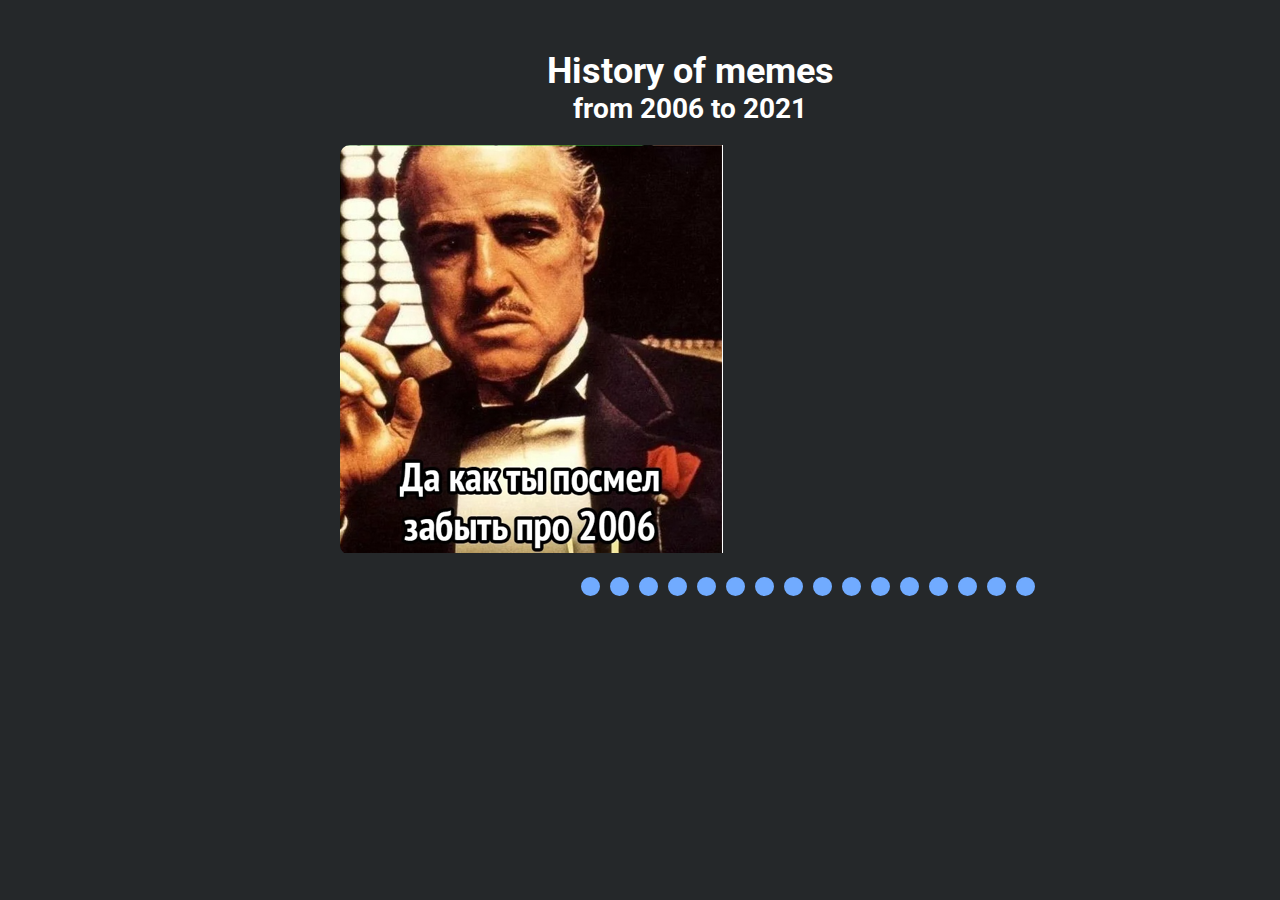
==== cssMemSlider/index.html @ fc95e8a3 "feat: add slider and images (Sun, Oct 17, 2021 20:27:24 PM)" ====
<!DOCTYPE html>
<html lang="en">
<head>
    <meta charset="UTF-8">
    <meta http-equiv="X-UA-Compatible" content="IE=edge">
    <meta name="viewport" content="width=device-width, initial-scale=1.0">
    <title>CSS Mem Slider</title>
    <!-- Styles -->
    <link rel="stylesheet" href="style.css">
    <!-- Fonts -->
    <link rel="preconnect" href="https://fonts.googleapis.com">
    <link rel="preconnect" href="https://fonts.gstatic.com" crossorigin>
    <link href="https://fonts.googleapis.com/css2?family=Roboto:wght@700&display=swap" rel="stylesheet">
</head>
<body>
    <header>
        <h1>History of memes</h1>
        <h2>from 2006 to 2021</h2>
    </header>
    <main>
        <div class="slider">
            <div class="slides">
                <div id="slide-1">
                    <img src="/cssMemSlider/images/slide-1.png" alt="Slide 1">
                </div>
                <div id="slide-2">
                    <img src="/cssMemSlider/images/slide-2.png" alt="Slide 2">
                </div>
                <div id="slide-3">
                    <img src="/cssMemSlider/images/slide-3.png" alt="Slide 3">
                </div>
                <div id="slide-4">
                    <img src="/cssMemSlider/images/slide-4.png" alt="Slide 4">
                </div>
                <div id="slide-5">
                    <img src="/cssMemSlider/images/slide-5.png" alt="Slide 5">
                </div>
                <div id="slide-6">
                    <img src="/cssMemSlider/images/slide-6.png" alt="Slide 6">
                </div>
                <div id="slide-7">
                    <img src="/cssMemSlider/images/slide-7.png" alt="Slide 7">
                </div>
                <div id="slide-8">
                    <img src="/cssMemSlider/images/slide-8.png" alt="Slide 8">
                </div>
                <div id="slide-9">
                    <img src="/cssMemSlider/images/slide-9.png" alt="Slide 9">
                </div>
                <div id="slide-10">
                    <img src="/cssMemSlider/images/slide-10.png" alt="Slide 10">
                </div>
                <div id="slide-11">
                    <img src="/cssMemSlider/images/slide-11.png" alt="Slide 11">
                </div>
                <div id="slide-12">
                    <img src="/cssMemSlider/images/slide-12.png" alt="Slide 12">
                </div>
                <div id="slide-13">
                    <img src="/cssMemSlider/images/slide-13.png" alt="Slide 13">
                </div>
                <div id="slide-14">
                    <img src="/cssMemSlider/images/slide-14.png" alt="Slide 14">
                </div>
                <div id="slide-15">
                    <img src="/cssMemSlider/images/slide-15.png" alt="Slide 15">
                </div>
                <div id="slide-16">
                    <img src="/cssMemSlider/images/slide-16.png" alt="Slide 16">
                </div>
            </div>
                
        </div>
        <div class="bullets-container">
            <!-- <div class="text-area">
                <div id="slide-1">
                    2006
                </div>
                <div id="slide-2">
                    2007
                </div>
                <div id="slide-3">
                    2008
                </div>
                <div id="slide-4">
                    2009
                </div>
            </div> -->
            <a href="#slide-1" class="bullet active"></a>
            <a href="#slide-2" class="bullet"></a>
            <a href="#slide-3" class="bullet"></a>
            <a href="#slide-4" class="bullet"></a>
            <a href="#slide-5" class="bullet"></a>
            <a href="#slide-6" class="bullet"></a>
            <a href="#slide-7" class="bullet"></a>
            <a href="#slide-8" class="bullet"></a>
            <a href="#slide-9" class="bullet"></a>
            <a href="#slide-10" class="bullet"></a>
            <a href="#slide-11" class="bullet"></a>
            <a href="#slide-12" class="bullet"></a>
            <a href="#slide-13" class="bullet"></a>
            <a href="#slide-14" class="bullet"></a>
            <a href="#slide-15" class="bullet"></a>
            <a href="#slide-16" class="bullet"></a>
        </div>
    </main>
    
    
</body>
</html>
---- cssMemSlider/style.css ----
body {
    margin: 50px 50px;
    width: 100%;
    height: 100%;
    background: #25282a;
    scroll-behavior: smooth;
}

header {
    display: flex;
    flex-direction: column;
    align-items: center;    
    font-family: 'Roboto', sans-serif;
    font-weight: 700;
    color: white;
}

h1 {
    font-size: 36px;
    margin: 0;
}

h2 {
    font-size: 28px;
    margin: 0;
    margin-bottom: 20px;
}

main {
    display:flex;
    flex-direction: column;
    align-items: center;
}

.slider {
    display: flex;
    flex-direction: column;
    align-items: flex-start;
    overflow: hidden;
    width: 700px;
    height: 410px;
    border-radius: 10px;
}

.slides {
    display: flex;

    overflow-x: auto;
    scroll-snap-type: x mandatory;
    scroll-behavior: smooth;

}

.slides > div {
    scroll-snap-align: start;
    width: 700px;
    height: 408px;
}

.bullets-container {
    display: flex;
    justify-content: flex-end;
    margin-top: 22px;
    width: 700px;
}

.bullet {
    border: 2px solid #71abff;
    border-radius: 50%;
    width: 15px;
    height: 15px;
    margin: 0 5px;
    font-size: 0;
    background-color: #71abff;
}

.active {

}

/* .slides > div {
    scroll-snap-align: start;
    flex-shrink: 0;
    width: 300px;
    height: 300px;
    margin-right: 50px;
    border-radius: 10px;
    background: #eee;
    transform-origin: center center;
    transform: scale(1);
    transition: transform 0.5s;
    position: relative;
    
    display: flex;
    justify-content: center;
    align-items: center;
    font-size: 100px;       
} */

/* .author-info {
    background: rgba(0, 0, 0, 0.75);
    color: white;
    padding: 0.75rem;
    text-align: center;
    position: absolute;
    bottom: 0;
    left: 0;
    width: 100%;
    margin: 0;
}

.author-info a {
    color: white;
}

img {
    object-fit: cover;
    position: absolute;
    top: 0;
    left: 0;
    width: 100%;
    height: 100%;
} */
  
.slider > a {
    display: inline-flex;
    width: 1.5rem;
    height: 1.5rem;
    background: white;
    text-decoration: none;
    align-items: center;
    justify-content: center;
    border-radius: 50%;
    margin: 0 0 0.5rem 0;
    position: relative;
}

.slider > a:active {
    top: 1px;
}

.slider > a:focus {
    background: #000;
}
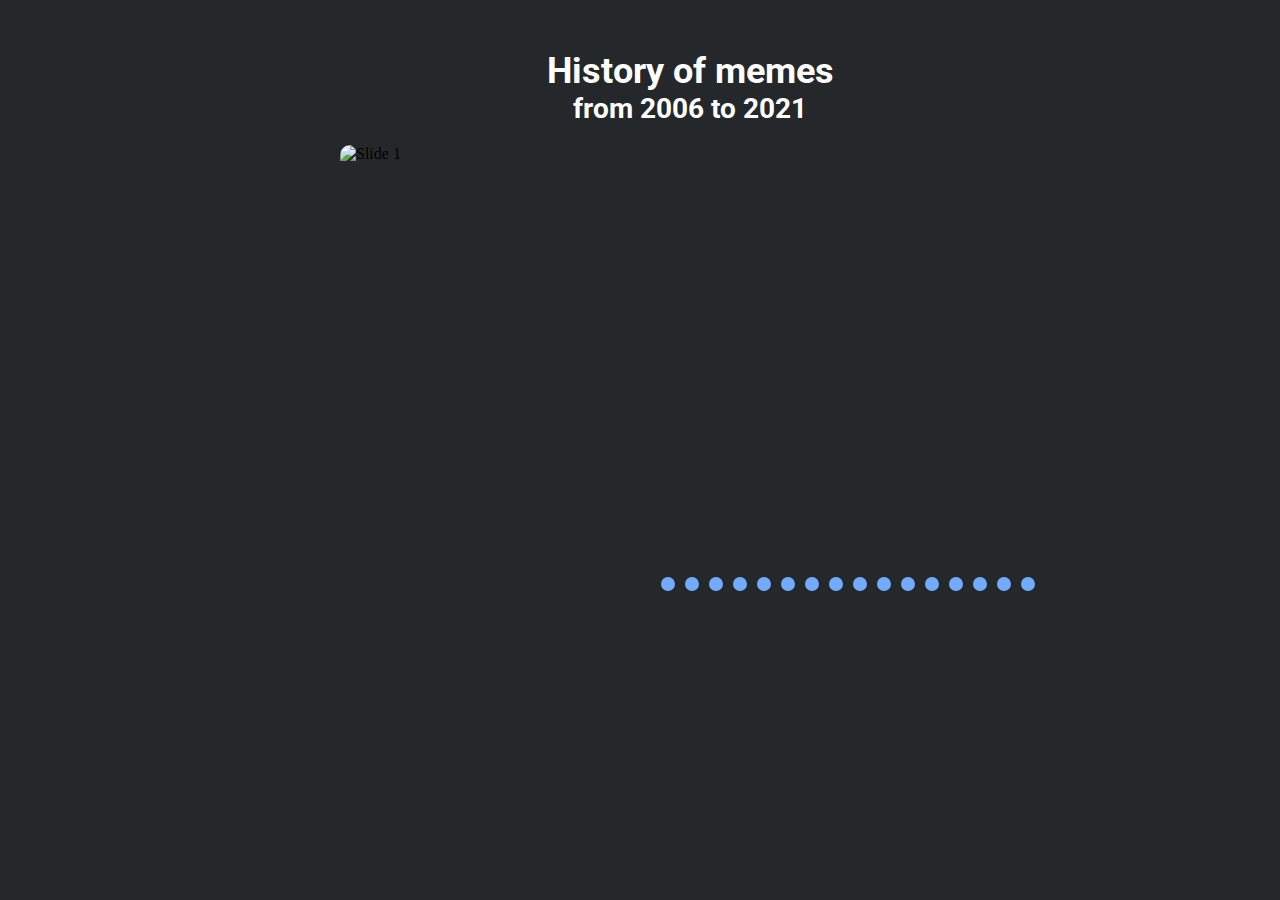
==== commit 08fe503e: "feat: work with bullets (Sun, Oct 17, 2021 21:28:24 PM)" ====
--- a/cssMemSlider/index.html
+++ b/cssMemSlider/index.html
@@ -86,22 +86,56 @@
                     2009
                 </div>
             </div> -->
-            <a href="#slide-1" class="bullet active"></a>
-            <a href="#slide-2" class="bullet"></a>
-            <a href="#slide-3" class="bullet"></a>
-            <a href="#slide-4" class="bullet"></a>
-            <a href="#slide-5" class="bullet"></a>
-            <a href="#slide-6" class="bullet"></a>
-            <a href="#slide-7" class="bullet"></a>
-            <a href="#slide-8" class="bullet"></a>
-            <a href="#slide-9" class="bullet"></a>
-            <a href="#slide-10" class="bullet"></a>
-            <a href="#slide-11" class="bullet"></a>
-            <a href="#slide-12" class="bullet"></a>
-            <a href="#slide-13" class="bullet"></a>
-            <a href="#slide-14" class="bullet"></a>
-            <a href="#slide-15" class="bullet"></a>
-            <a href="#slide-16" class="bullet"></a>
+            <a href="#slide-1">
+                <div class="bullet"></div>
+            </a>
+            
+            
+            <a href="#slide-2">
+                <div class="bullet"></div>
+            </a>
+            <a href="#slide-3">
+                <div class="bullet"></div>
+            </a>
+            <a href="#slide-4">
+                <div class="bullet"></div>
+            </a>
+            <a href="#slide-5">
+                <div class="bullet"></div>
+            </a>
+            <a href="#slide-6">
+                <div class="bullet"></div>
+            </a>
+            <a href="#slide-7">
+                <div class="bullet"></div>
+            </a>
+            <a href="#slide-8">
+                <div class="bullet"></div>
+            </a>
+            <a href="#slide-9">
+                <div class="bullet"></div>
+            </a>
+            <a href="#slide-10">
+                <div class="bullet"></div>
+            </a>
+            <a href="#slide-11">
+                <div class="bullet"></div>
+            </a>
+            <a href="#slide-12">
+                <div class="bullet"></div>
+            </a>
+            <a href="#slide-13">
+                <div class="bullet"></div>
+            </a>
+            <a href="#slide-14">
+                <div class="bullet"></div>
+            </a>
+            <a href="#slide-15">
+                <div class="bullet"></div>
+            </a>
+            <a href="#slide-16">
+                <div class="bullet"></div>
+            </a>
         </div>
     </main>
     
--- a/cssMemSlider/style.css
+++ b/cssMemSlider/style.css
@@ -4,6 +4,10 @@
     height: 100%;
     background: #25282a;
     scroll-behavior: smooth;
+}
+
+a {
+    text-decoration: none;
 }
 
 header {
@@ -64,81 +68,37 @@
     width: 700px;
 }
 
+.bullet-box {
+    margin: 0 5px;
+}
+
 .bullet {
     border: 2px solid #71abff;
     border-radius: 50%;
-    width: 15px;
-    height: 15px;
-    margin: 0 5px;
+    width: 10px;
+    height: 10px;
+    
     font-size: 0;
     background-color: #71abff;
 }
 
-.active {
-
+.bullets-container > a {
+    display: block;
+    margin: 0 5px;
 }
 
-/* .slides > div {
-    scroll-snap-align: start;
-    flex-shrink: 0;
-    width: 300px;
-    height: 300px;
-    margin-right: 50px;
-    border-radius: 10px;
-    background: #eee;
-    transform-origin: center center;
-    transform: scale(1);
-    transition: transform 0.5s;
-    position: relative;
-    
-    display: flex;
-    justify-content: center;
-    align-items: center;
-    font-size: 100px;       
-} */
-
-/* .author-info {
-    background: rgba(0, 0, 0, 0.75);
-    color: white;
-    padding: 0.75rem;
-    text-align: center;
-    position: absolute;
-    bottom: 0;
-    left: 0;
-    width: 100%;
-    margin: 0;
+a > .bullet:hover {
+    background-color: white;
+    border: 2px solid white;
 }
 
-.author-info a {
-    color: white;
+a > .bullet:active {
+    background-color: transparent;
+    border: 2px solid #71abff;
+    border-radius: 50%;
 }
 
-img {
-    object-fit: cover;
-    position: absolute;
-    top: 0;
-    left: 0;
-    width: 100%;
-    height: 100%;
-} */
-  
-.slider > a {
-    display: inline-flex;
-    width: 1.5rem;
-    height: 1.5rem;
-    background: white;
-    text-decoration: none;
-    align-items: center;
-    justify-content: center;
+a > .bullet:focus {
+    border: 2px solid #71abff;
     border-radius: 50%;
-    margin: 0 0 0.5rem 0;
-    position: relative;
-}
-
-.slider > a:active {
-    top: 1px;
-}
-
-.slider > a:focus {
-    background: #000;
 }